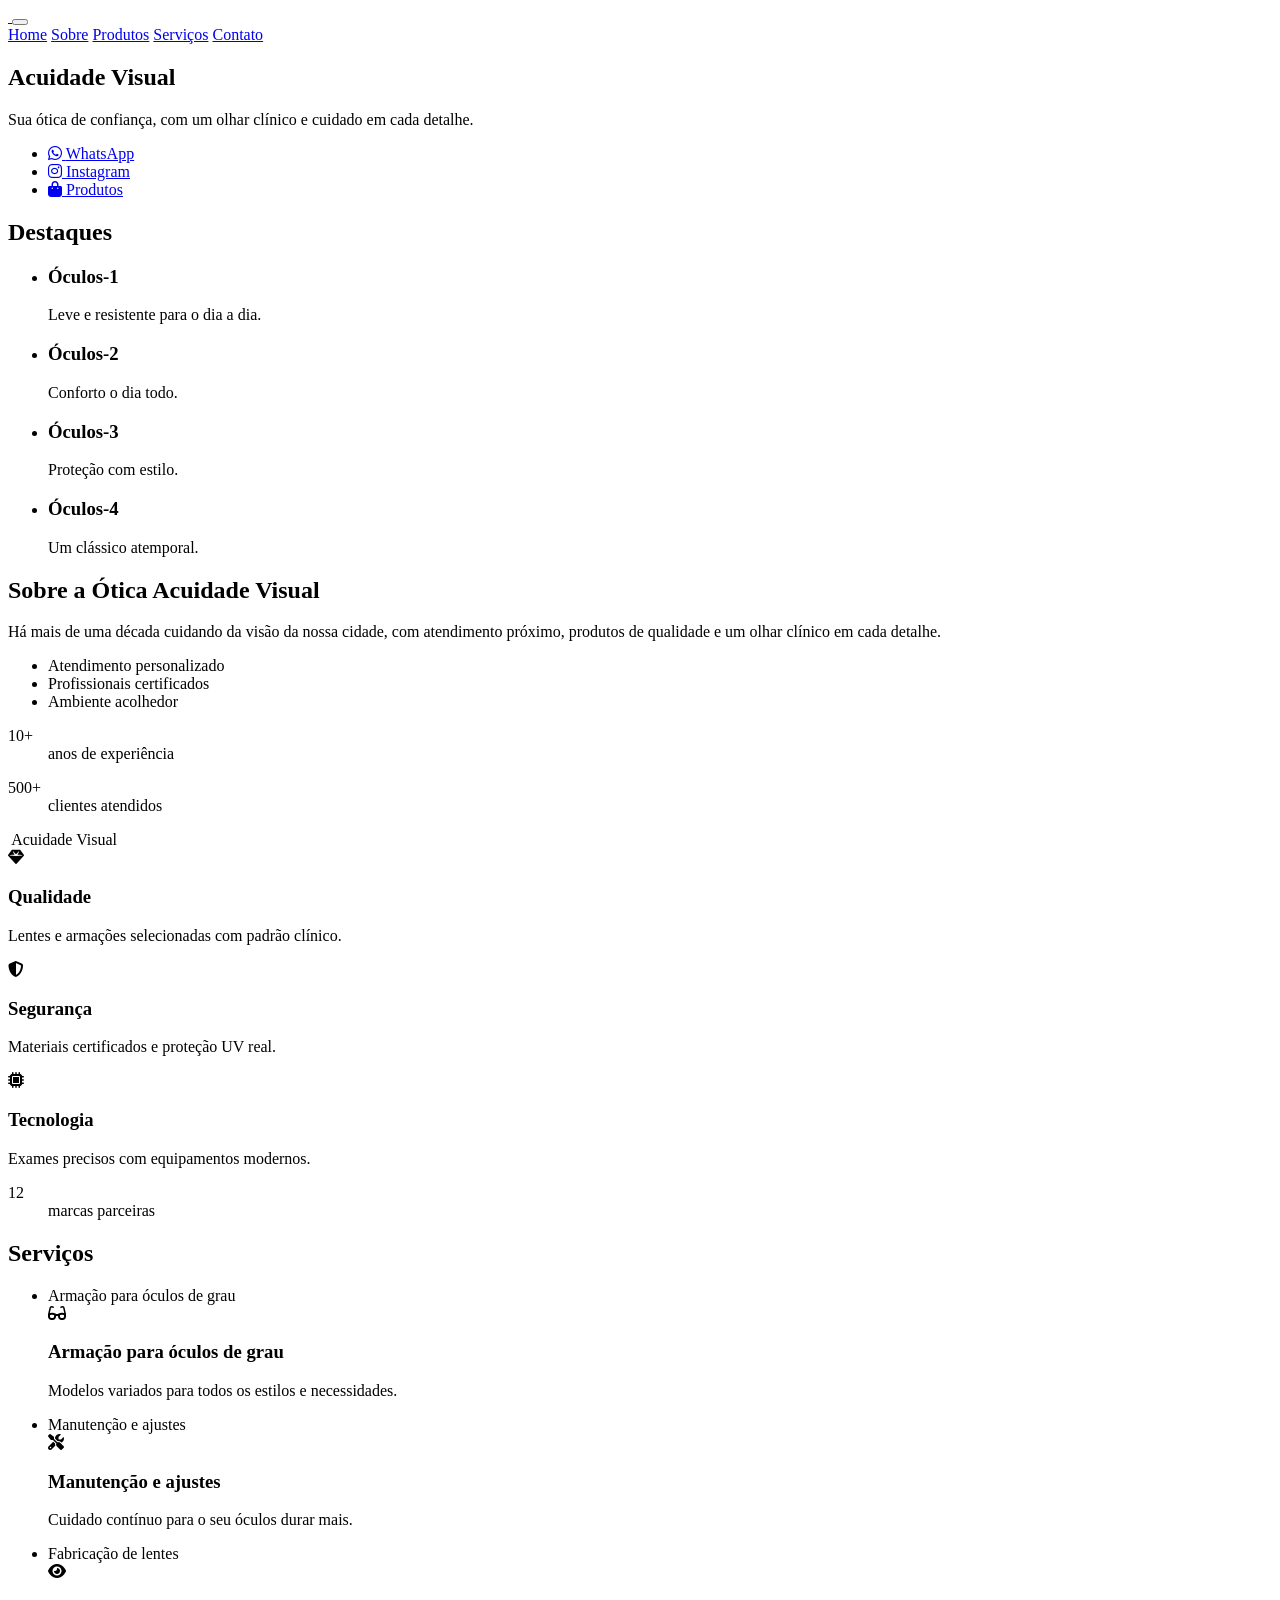
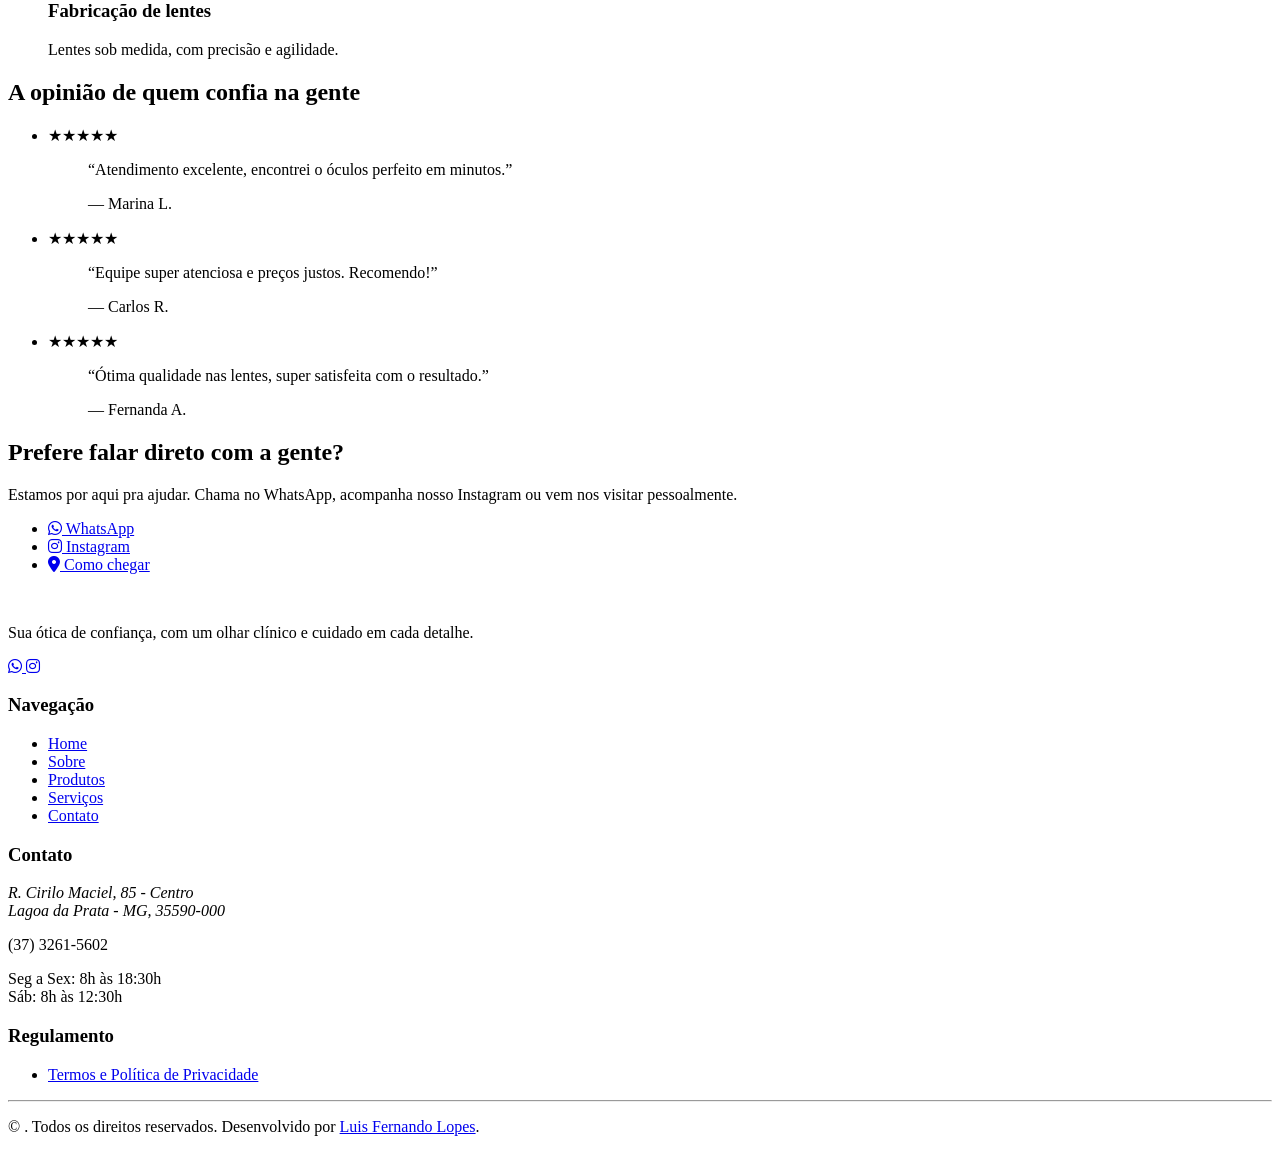
==== index.html @ a1d34984 "ajustes" ====
<!DOCTYPE html>
<html lang="pt-br">
<head>
    <meta charset="UTF-8">
    <meta name="viewport" content="width=device-width, initial-scale=1.0">
    <link rel="stylesheet" href="https://cdnjs.cloudflare.com/ajax/libs/font-awesome/6.5.1/css/all.min.css">
    <link rel="shortcut icon" href="../public/favicon.ico" type="image/x-icon">
    <title>AcuidadeVisual</title>
    <link rel="stylesheet" href="styles/style.css">
</head>
<body>
    <header>
        <a href="index.html" class="logo">
            <picture>
                <source media="(max-width: 943px)" srcset="assets/logo-mobile.png">
                <img src="assets/logo.png" alt="Ótica Acuidade Visual">
            </picture>
        </a>
        <button class="menu-toggle" aria-label="Abrir menu" aria-expanded="false" aria-controls="menu-principal">
            <span></span>
            <span></span>
            <span></span>
        </button>

        <nav id="menu-principal">
            <a href="index.html">Home</a>
            <a href="sobre.html">Sobre</a>
            <a href="produtos.html">Produtos</a>
            <a href="servicos.html">Serviços</a>
            <a href="contato.html">Contato</a>
        </nav>
    </header>

    <main>
        <section class="parallax">
            <div class="conteudo-parallax">

                <div class="texto-parallax">
                    <h1 class="titulo-parallax">
                        <span>Acuidade</span>
                        <span>Visual</span>
                    </h1>
                    <p class="tagline-parallax">
                        Sua ótica de confiança, com um olhar clínico e cuidado em cada detalhe.
                    </p>
                </div>

                <nav class="dock" aria-label="Links rápidos">
                    <ul>
                        <li>
                            <a href="https://wa.me/55SEUNUMERO" target="_blank">
                                <i class="fa-brands fa-whatsapp" aria-hidden="true"></i>
                                <span>WhatsApp</span>
                            </a>
                        </li>
                        <li>
                            <a href="https://instagram.com/seuinsta" target="_blank">
                                <i class="fa-brands fa-instagram" aria-hidden="true"></i>
                                <span>Instagram</span>
                            </a>
                        </li>
                        <li>
                            <a href="produtos.html">
                                <i class="fa-solid fa-bag-shopping" aria-hidden="true"></i>
                                <span>Produtos</span>
                            </a>
                        </li>
                    </ul>
                </nav>

            </div>
        </section>
        <article class="destaques">
            <div class="conteudo-destaques">

                <div class="destaques-cabecalho">
                    <h2>Destaques</h2>
                </div>
        
                <div class="carrossel-wrapper">
                    <ul class="carrossel" aria-label="Produtos em destaque">
                        <li class="produto-card">
                            <div class="produto-cartao">
                                <div class="produto-foto"></div>
                                <div class="produto-info">
                                    <h3>Óculos-1</h3>
                                    <p>Leve e resistente para o dia a dia.</p>
                                </div>
                            </div>
                        </li>
                        <li class="produto-card">
                            <div class="produto-cartao">
                                <div class="produto-foto"></div>
                                <div class="produto-info">
                                    <h3>Óculos-2</h3>
                                    <p>Conforto o dia todo.</p>
                                </div>
                            </div>
                        </li>
                        <li class="produto-card">
                            <div class="produto-cartao">
                                <div class="produto-foto"></div>
                                <div class="produto-info">
                                    <h3>Óculos-3</h3>
                                    <p>Proteção com estilo.</p>
                                </div>
                            </div>
                        </li>
                        <li class="produto-card">
                            <div class="produto-cartao">
                                <div class="produto-foto"></div>
                                <div class="produto-info">
                                    <h3>Óculos-4</h3>
                                    <p>Um clássico atemporal.</p>
                                </div>
                            </div>
                        </li>
                    </ul>
                </div>
        
            </div>
        </article>
        <article class="sobre">
            <div class="conteudo-sobre">
                <div class="bento-sobre">
        
                    <div class="bento-item bento-intro">
                        <h2>Sobre a Ótica Acuidade Visual</h2>
                        <p>Há mais de uma década cuidando da visão da nossa cidade, com atendimento próximo, produtos de qualidade e um olhar clínico em cada detalhe.</p>
        
                        <ul class="caracteristicas">
                            <li>Atendimento personalizado</li>
                            <li>Profissionais certificados</li>
                            <li>Ambiente acolhedor</li>
                        </ul>
                    </div>
        
                    <div class="bento-item bento-stat item-anos">
                        <dl>
                            <dt>10+</dt>
                            <dd>anos de experiência</dd>
                        </dl>
                    </div>
        
                    <div class="bento-item bento-stat item-clientes">
                        <dl>
                            <dt>500+</dt>
                            <dd>clientes atendidos</dd>
                        </dl>
                    </div>
        
                    <div class="bento-item bento-logo">
                        <img src="assets/simbolo.png" alt="">
                        <span>Acuidade Visual</span>
                    </div>
        
                    <div class="bento-item bento-icon item-qualidade">
                        <i class="fa-solid fa-gem" aria-hidden="true"></i>
                        <h3>Qualidade</h3>
                        <p>Lentes e armações selecionadas com padrão clínico.</p>
                    </div>
        
                    <div class="bento-item bento-icon item-seguranca">
                        <i class="fa-solid fa-shield-halved" aria-hidden="true"></i>
                        <h3>Segurança</h3>
                        <p>Materiais certificados e proteção UV real.</p>
                    </div>
        
                    <div class="bento-item bento-icon item-tecnologia">
                        <i class="fa-solid fa-microchip" aria-hidden="true"></i>
                        <h3>Tecnologia</h3>
                        <p>Exames precisos com equipamentos modernos.</p>
                    </div>
        
                    <div class="bento-item bento-stat item-marcas">
                        <dl>
                            <dt>12</dt>
                            <dd>marcas parceiras</dd>
                        </dl>
                    </div>
        
                </div>
            </div>
        </article>
        <article class="servicos">
            <h2 class="servicos-titulo">Serviços</h2>

            <ul class="servicos-lista">
                <li class="servico-painel servico-1">
                    <span class="servico-nome-vertical" aria-hidden="true">Armação para óculos de grau</span>
                    <div class="servico-conteudo">
                        <i class="fa-solid fa-glasses" aria-hidden="true"></i>
                        <h3>Armação para óculos de grau</h3>
                        <p>Modelos variados para todos os estilos e necessidades.</p>
                    </div>
                </li>
                <li class="servico-painel servico-2">
                    <span class="servico-nome-vertical" aria-hidden="true">Manutenção e ajustes</span>
                    <div class="servico-conteudo">
                        <i class="fa-solid fa-screwdriver-wrench" aria-hidden="true"></i>
                        <h3>Manutenção e ajustes</h3>
                        <p>Cuidado contínuo para o seu óculos durar mais.</p>
                    </div>
                </li>
                <li class="servico-painel servico-3">
                    <span class="servico-nome-vertical" aria-hidden="true">Fabricação de lentes</span>
                    <div class="servico-conteudo">
                        <i class="fa-solid fa-eye" aria-hidden="true"></i>
                        <h3>Fabricação de lentes</h3>
                        <p>Lentes sob medida, com precisão e agilidade.</p>
                    </div>
                </li>
            </ul>
        </article>
        <article class="avaliacao">
            <div class="conteudo-avaliacao">

                <div class="avaliacao-cabecalho">
                    <h2>A opinião de quem confia na gente</h2>
                </div>
        
                <ul class="avaliacao-lista">
                    <li class="avaliacao-item">
                        <div class="avaliacao-estrelas" aria-hidden="true">★★★★★</div>
                        <blockquote>
                            <p>“Atendimento excelente, encontrei o óculos perfeito em minutos.”</p>
                            <footer>— Marina L.</footer>
                        </blockquote>
                    </li>
                    <li class="avaliacao-item">
                        <div class="avaliacao-estrelas" aria-hidden="true">★★★★★</div>
                        <blockquote>
                            <p>“Equipe super atenciosa e preços justos. Recomendo!”</p>
                            <footer>— Carlos R.</footer>
                        </blockquote>
                    </li>
                    <li class="avaliacao-item">
                        <div class="avaliacao-estrelas" aria-hidden="true">★★★★★</div>
                        <blockquote>
                            <p>“Ótima qualidade nas lentes, super satisfeita com o resultado.”</p>
                            <footer>— Fernanda A.</footer>
                        </blockquote>
                    </li>
                </ul>
        
            </div>
        </article>
        <article class="contato">
            <div class="conteudo-contato">

                <h2>Prefere falar direto com a gente?</h2>
                <p>Estamos por aqui pra ajudar. Chama no WhatsApp, acompanha nosso Instagram ou vem nos visitar pessoalmente.</p>
        
                <nav class="contato-links" aria-label="Canais de contato">
                    <ul>
                        <li>
                            <a href="https://wa.me/55SEUNUMERO" target="_blank">
                                <i class="fa-brands fa-whatsapp" aria-hidden="true"></i>
                                WhatsApp
                            </a>
                        </li>
                        <li>
                            <a href="https://instagram.com/seuinsta" target="_blank">
                                <i class="fa-brands fa-instagram" aria-hidden="true"></i>
                                Instagram
                            </a>
                        </li>
                        <li>
                            <a href="https://www.google.com/maps/search/?api=1&query=R.+Cirilo+Maciel,+85+-+Centro,+Lagoa+da+Prata+-+MG,+35590-000" target="_blank">
                                <i class="fa-solid fa-location-dot" aria-hidden="true"></i>
                                Como chegar
                            </a>
                        </li>
                    </ul>
                </nav>
        
            </div>
        </article>
    </main>

    <footer class="footer">
        <div class="conteudo-footer">

            <div class="footer-colunas">
    
                <div class="footer-coluna footer-marca">
                    <picture class="logo">
                        <source media="(max-width: 768px)" srcset="assets/logo-mobile.png">
                        <img src="assets/logo.png" alt="Ótica Acuidade Visual">
                    </picture>
                    <p>Sua ótica de confiança, com um olhar clínico e cuidado em cada detalhe.</p>
    
                    <div class="footer-social-links">
                        <a href="https://wa.me/55SEUNUMERO" target="_blank" aria-label="WhatsApp">
                            <i class="fa-brands fa-whatsapp" aria-hidden="true"></i>
                        </a>
                        <a href="https://instagram.com/seuinsta" target="_blank" aria-label="Instagram">
                            <i class="fa-brands fa-instagram" aria-hidden="true"></i>
                        </a>
                    </div>
                </div>
    
                <nav class="footer-coluna footer-nav" aria-label="Navegação do rodapé">
                    <h3>Navegação</h3>
                    <ul>
                        <li><a href="index.html">Home</a></li>
                        <li><a href="sobre.html">Sobre</a></li>
                        <li><a href="produtos.html">Produtos</a></li>
                        <li><a href="servicos.html">Serviços</a></li>
                        <li><a href="contato.html">Contato</a></li>
                    </ul>
                </nav>
    
                <div class="footer-coluna footer-contato">
                    <h3>Contato</h3>
                    <address>
                        R. Cirilo Maciel, 85 - Centro<br>
                        Lagoa da Prata - MG, 35590-000
                    </address>
                    <p>(37) 3261-5602</p>
                    <p>Seg a Sex: 8h às 18:30h<br>Sáb: 8h às 12:30h</p>
                </div>
    
                <div class="footer-coluna footer-regulamento">
                    <h3>Regulamento</h3>
                    <ul>
                        <li><a href="termos-privacidade.html">Termos e Política de Privacidade</a></li>
                    </ul>
                </div>
    
            </div>
    
            <hr class="footer-linha">
    
            <p class="footer-copyright">
                &copy; <span id="ano-atual"></span>. Todos os direitos reservados. Desenvolvido por <a href="#" target="_blank">Luis Fernando Lopes</a>.
            </p>
    
        </div>
    </footer>

    <script src="main.js" defer></script>
</body>
</html>
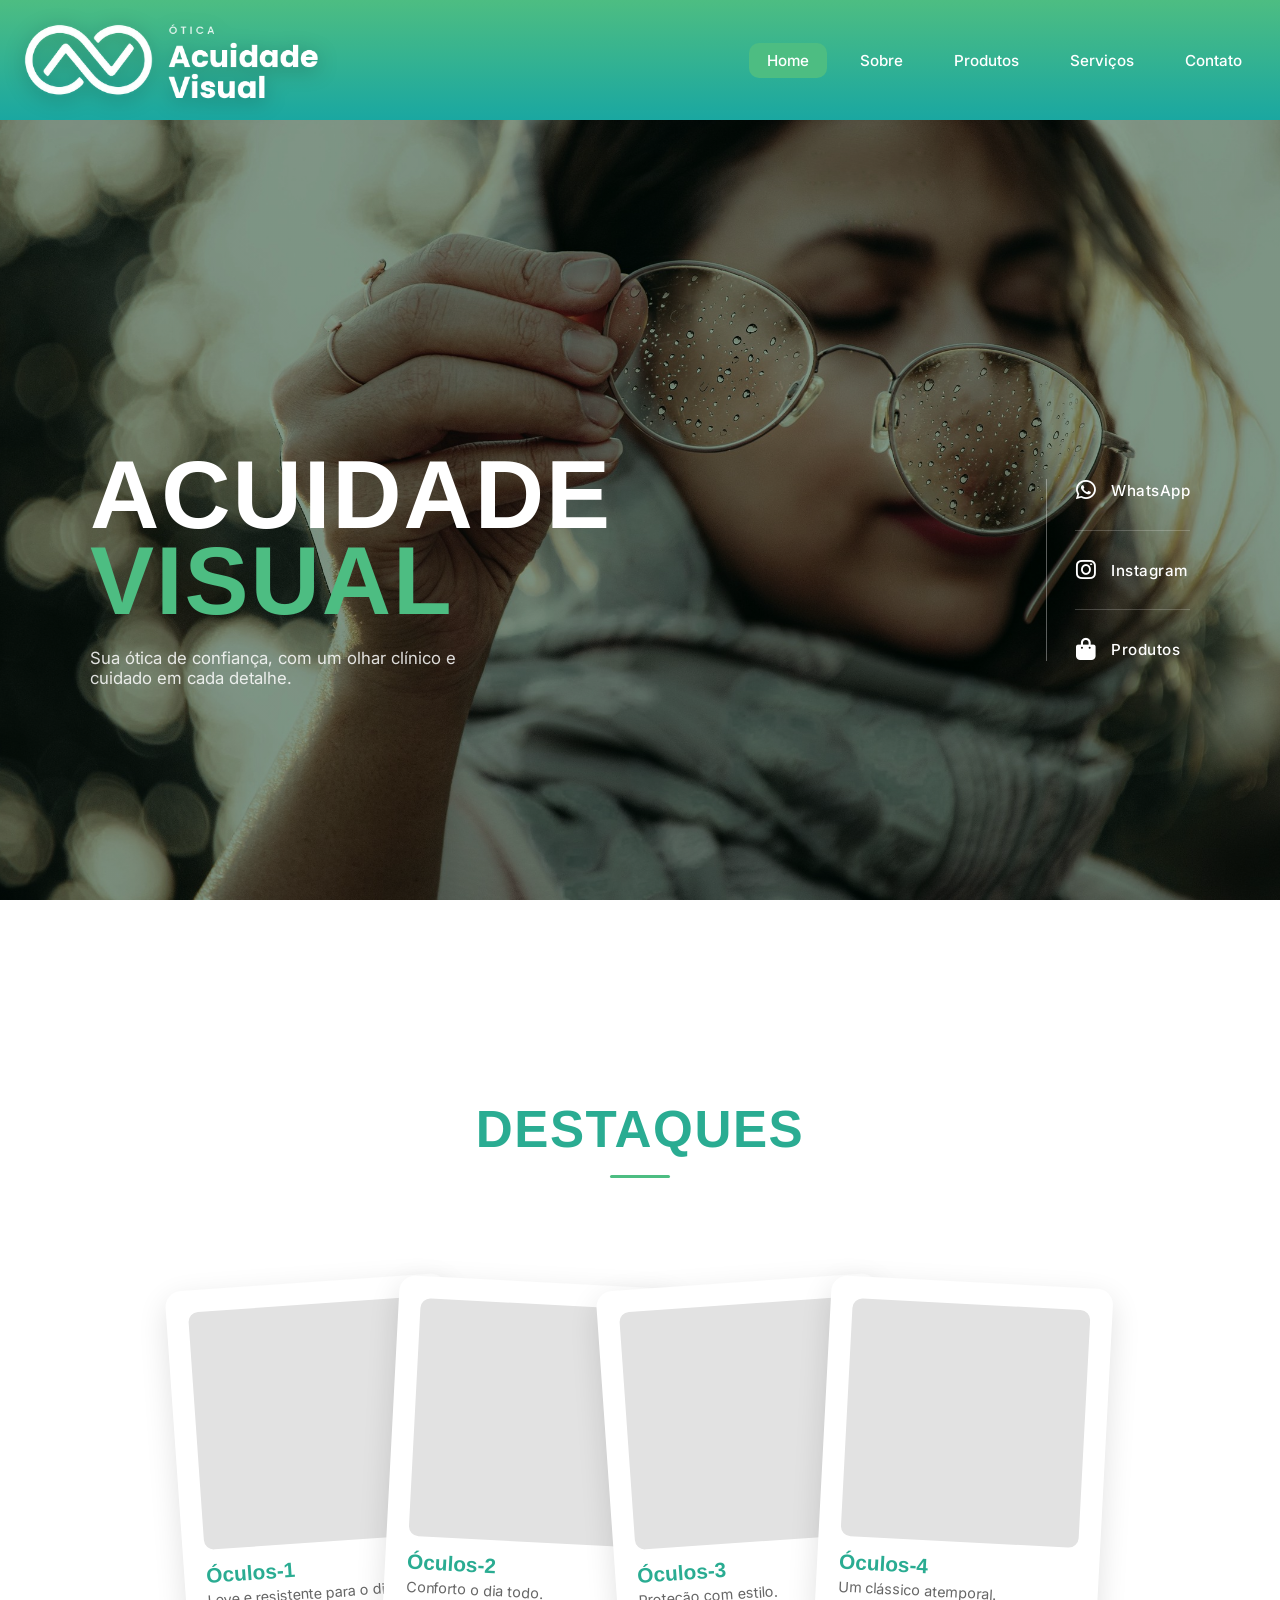
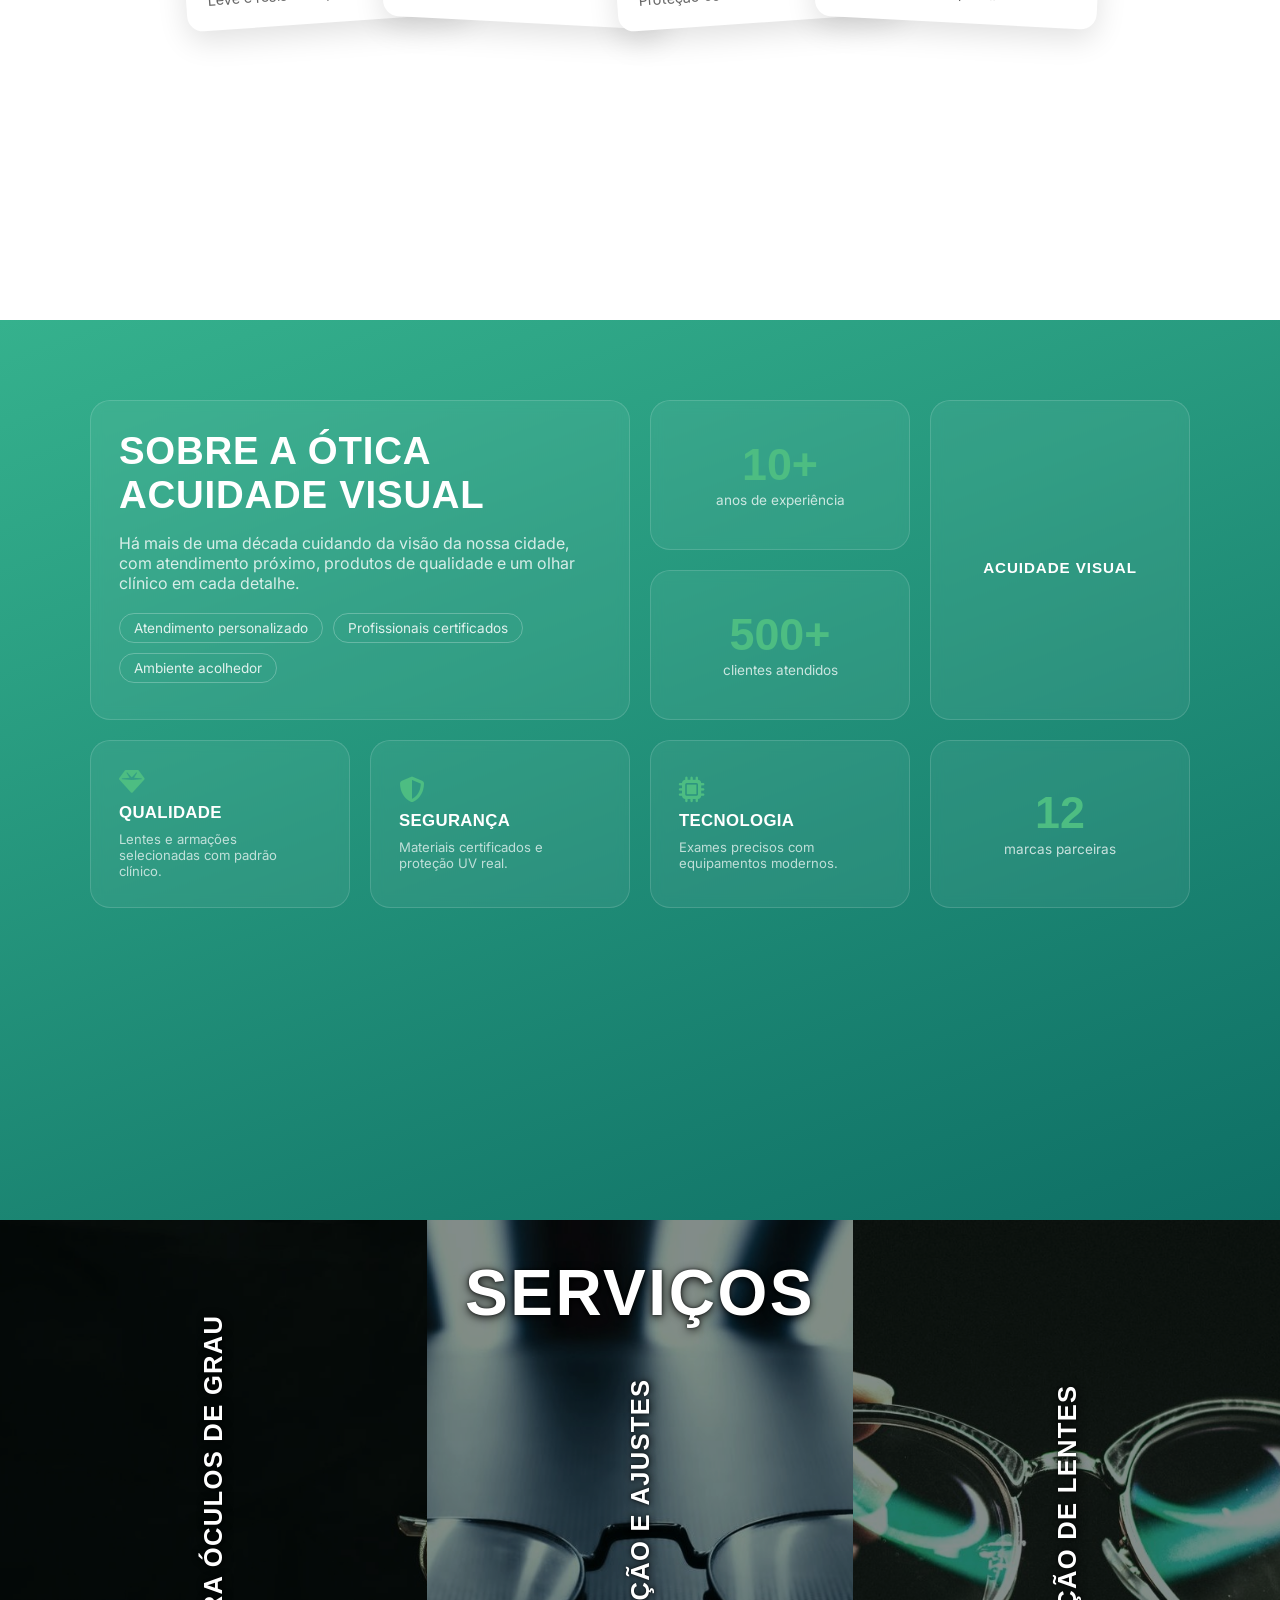
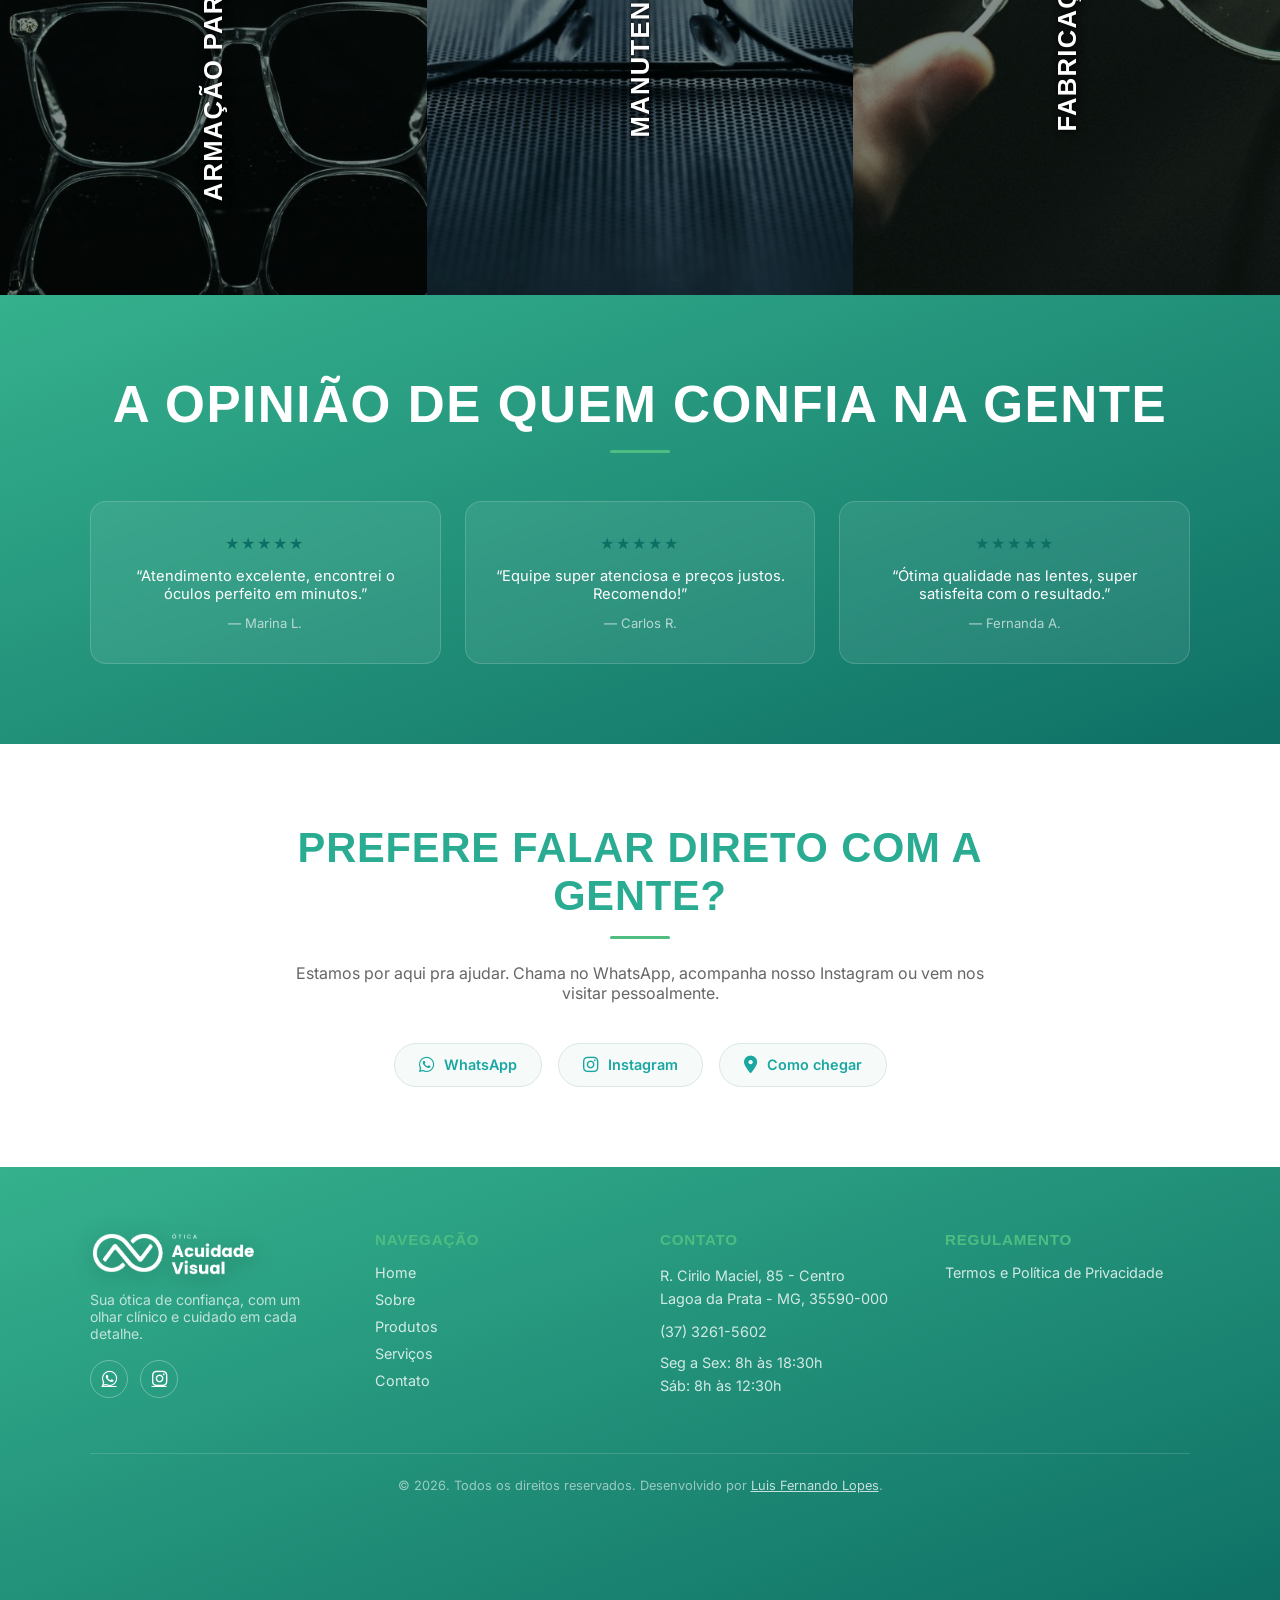
==== commit d722ec29: "ajustes" ====
--- a/index.html
+++ b/index.html
@@ -4,16 +4,16 @@
     <meta charset="UTF-8">
     <meta name="viewport" content="width=device-width, initial-scale=1.0">
     <link rel="stylesheet" href="https://cdnjs.cloudflare.com/ajax/libs/font-awesome/6.5.1/css/all.min.css">
-    <link rel="shortcut icon" href="../public/favicon.ico" type="image/x-icon">
+    <link rel="shortcut icon" href="public/favicon.ico" type="image/x-icon">
     <title>AcuidadeVisual</title>
-    <link rel="stylesheet" href="styles/style.css">
+    <link rel="stylesheet" href="src/styles/style.css">
 </head>
 <body>
     <header>
         <a href="index.html" class="logo">
             <picture>
-                <source media="(max-width: 943px)" srcset="assets/logo-mobile.png">
-                <img src="assets/logo.png" alt="Ótica Acuidade Visual">
+                <source media="(max-width: 943px)" srcset="src/assets/logo-mobile.png">
+                <img src="src/assets/logo.png" alt="Ótica Acuidade Visual">
             </picture>
         </a>
         <button class="menu-toggle" aria-label="Abrir menu" aria-expanded="false" aria-controls="menu-principal">
@@ -24,10 +24,10 @@
 
         <nav id="menu-principal">
             <a href="index.html">Home</a>
-            <a href="sobre.html">Sobre</a>
-            <a href="produtos.html">Produtos</a>
-            <a href="servicos.html">Serviços</a>
-            <a href="contato.html">Contato</a>
+            <a href="src/sobre.html">Sobre</a>
+            <a href="src/produtos.html">Produtos</a>
+            <a href="src/servicos.html">Serviços</a>
+            <a href="src/contato.html">Contato</a>
         </nav>
     </header>
 
@@ -60,7 +60,7 @@
                             </a>
                         </li>
                         <li>
-                            <a href="produtos.html">
+                            <a href="src/produtos.html">
                                 <i class="fa-solid fa-bag-shopping" aria-hidden="true"></i>
                                 <span>Produtos</span>
                             </a>
@@ -285,8 +285,8 @@
     
                 <div class="footer-coluna footer-marca">
                     <picture class="logo">
-                        <source media="(max-width: 768px)" srcset="assets/logo-mobile.png">
-                        <img src="assets/logo.png" alt="Ótica Acuidade Visual">
+                        <source media="(max-width: 768px)" srcset="src/assets/logo-mobile.png">
+                        <img src="src/assets/logo.png" alt="Ótica Acuidade Visual">
                     </picture>
                     <p>Sua ótica de confiança, com um olhar clínico e cuidado em cada detalhe.</p>
     
@@ -303,11 +303,11 @@
                 <nav class="footer-coluna footer-nav" aria-label="Navegação do rodapé">
                     <h3>Navegação</h3>
                     <ul>
-                        <li><a href="index.html">Home</a></li>
-                        <li><a href="sobre.html">Sobre</a></li>
-                        <li><a href="produtos.html">Produtos</a></li>
-                        <li><a href="servicos.html">Serviços</a></li>
-                        <li><a href="contato.html">Contato</a></li>
+                        <a href="index.html">Home</a>
+                        <a href="src/sobre.html">Sobre</a>
+                        <a href="src/produtos.html">Produtos</a>
+                        <a href="src/servicos.html">Serviços</a>
+                        <a href="src/contato.html">Contato</a>
                     </ul>
                 </nav>
     
@@ -339,6 +339,6 @@
         </div>
     </footer>
 
-    <script src="main.js" defer></script>
+    <script src="src/main.js" defer></script>
 </body>
 </html>
--- a/src/styles/style.css
+++ b/src/styles/style.css
@@ -0,0 +1,1194 @@
+@charset "UTF-8";
+
+@import url('https://fonts.googleapis.com/css2?family=Big+Shoulders+Display:wght@700;800&family=Inter:wght@400;500;600&display=swap');
+
+:root{
+    --cor0: #4dbd82;
+    --cor1: #3fb786;
+    --cor2: #35b18d;
+    --cor3: #2aac92;
+    --cor4: #1aa7a1;
+
+    --verde-premium: #0e6f65;
+
+    --font-padrao: Arial, Verdana, Helvetica, sans-serif;
+    --font-display: 'Big Shoulders Display', sans-serif;
+    --font-tagline:  'Inter', sans-serif;
+
+    --card-width: clamp(190px, 22vw, 320px);
+}
+
+*{
+    margin: 0px;
+    padding: 0px;
+    box-sizing: border-box;
+}
+
+body{
+    background-color: white;
+    font-family: var(--font-padrao);
+}
+
+header{
+    display: flex;
+    align-items: center;
+    justify-content: space-between;
+    background-color: var(--cor2);
+    background-image: linear-gradient(to bottom, var(--cor0), var(--cor4));
+    min-height: 100px;
+    padding: 20px;
+    position: fixed;
+    top: 0;
+    left: 0;
+    width: 100%;
+    z-index: 100;
+}
+  
+.logo img{
+    height: 80px;
+    width: auto;
+    display: block;
+}
+
+.logo{
+    filter: drop-shadow(0 4px 10px rgba(0, 0, 0, 0.25));
+    transition: filter 0.3s ease, transform 0.3s ease;
+}
+
+.logo:hover{
+    filter: drop-shadow(0 8px 16px rgba(0, 0, 0, 0.3));
+    transform: translateY(-2px);
+}
+
+header > nav{
+    display: flex;
+    gap: 15px;
+}
+
+header > nav a{
+  color: white;
+  text-decoration: none;
+  font-family: var(--font-tagline);
+  font-weight: 500;
+  font-size: 0.95rem;
+  padding: 8px 18px;
+  border-radius: 10px;
+  transition: background-color 0.25s ease;
+}
+
+header > nav a:hover,
+header > nav a.ativo{
+  background-color: var(--cor0);
+}
+
+.menu-toggle{
+  display: none; 
+  flex-direction: column;
+  justify-content: space-between;
+  width: 28px;
+  height: 20px;
+  background: none;
+  border: none;
+  cursor: pointer;
+  padding: 0;
+}
+
+.menu-toggle span{
+  display: block;
+  height: 3px;
+  width: 100%;
+  background-color: white;
+  border-radius: 2px;
+}
+
+main{
+  width: 100%;
+  padding-top: 120px;
+}    
+
+.parallax{
+  background-image: linear-gradient(rgba(0, 0, 0, 0.4), rgba(0, 0, 0, 0.4)),  url('../assets/foto-parallax.jpg');
+  background-size: cover; 
+  background-position: center;
+  background-repeat: no-repeat; 
+  background-attachment: fixed;
+  width: 100%;
+  min-height: 100vh;
+  min-height: 100dvh;
+  display: flex;
+  align-items: center;
+}
+
+.destaques{
+  width: 100%;
+  min-height: 100vh;
+  min-height: 100dvh;
+  background-color: white;
+}
+
+.sobre{
+  width: 100%;
+  background-color: var(--cor2);
+  background-image: linear-gradient(160deg, var(--cor2), var(--verde-premium));
+  min-height: 100vh;
+  min-height: 100dvh;
+}
+
+.servicos{
+  width: 100%;
+  min-height: 60vh;
+  min-height: 60dvh;
+  background-color: white;
+}
+
+.avaliacao{
+  width: 100%;
+  background-color: var(--cor2);
+  background-image: linear-gradient(160deg, var(--cor2), var(--verde-premium));
+  min-height: 40vh;
+  min-height: 40dvh;
+}
+
+.contato{
+  width: 100%;
+  min-height: 40vh;
+  min-height: 40dvh;
+  background-color: white;
+}
+
+.footer{
+  width: 100%;
+  background-color: var(--cor2);
+  background-image: linear-gradient(160deg, var(--cor2), var(--verde-premium));
+  min-height: 50vh;
+  min-height: 50dvh;
+}
+
+.conteudo-parallax{
+  width: 90%;
+  max-width: 1100px;
+  margin: 0 auto;
+  display: flex;
+  align-items: center;
+  justify-content: space-between;
+  gap: 60px;
+}
+
+.texto-parallax{
+  flex: 1;
+}
+
+.titulo-parallax{
+  font-family: var(--font-display);
+  font-weight: 800;
+  text-transform: uppercase;
+  font-size: clamp(3rem, 8vw, 6rem);
+  line-height: 0.9; 
+  letter-spacing: 0.02em;
+  color: white;
+  margin-bottom: 24px;
+}
+
+.titulo-parallax > span{
+  display: block;
+  filter: blur(14px);
+  opacity: 0;
+  transition: filter 1.2s ease-out, opacity 1.2s ease-out;
+}
+
+.titulo-parallax > span:nth-child(2){
+  color: var(--cor0);
+  transition-delay: 0.25s;
+}
+
+.parallax.em-foco .titulo-parallax > span{
+  filter: blur(0);
+  opacity: 1;
+}
+
+.tagline-parallax{
+  font-family: var(--font-tagline);
+  font-size: 1.05rem;
+  color: rgba(255, 255, 255, 0.85);
+  max-width: 380px;
+  opacity: 0;
+  transition: opacity 1s ease-out 0.7s; 
+}
+
+.parallax.em-foco .tagline-parallax{
+  opacity: 1;
+}
+
+@media (prefers-reduced-motion: reduce){
+  .titulo-parallax > span,
+  .tagline-parallax{
+    transition: none;
+    filter: none;
+    opacity: 1;
+  }
+}
+
+.dock > ul{
+  list-style: none;
+  display: flex;
+  flex-direction: column;
+  border-left: 1px solid rgba(255, 255, 255, 0.35);
+  padding-left: 28px;
+}
+
+.dock li + li{
+  margin-top: 28px;
+  padding-top: 28px;
+  border-top: 1px solid rgba(255, 255, 255, 0.2);
+}
+
+.dock a{
+  display: flex;
+  align-items: center;
+  gap: 14px;
+  text-decoration: none;
+  color: white;
+  font-family: var(--font-tagline);
+  font-weight: 500;
+  font-size: 0.95rem;
+  letter-spacing: 0.03em;
+  transition: color 0.2s, transform 0.2s;
+}
+
+.dock a:hover{
+  color: var(--cor0);
+  transform: translateX(6px);
+}
+
+.dock i{
+  font-size: 1.4rem;
+  width: 1.4rem;
+  text-align: center;
+}
+
+.conteudo-destaques{
+  width: 90%;
+  max-width: 1100px;
+  margin: 0 auto;
+  padding: 80px 0;
+}
+
+.destaques-cabecalho{
+  text-align: center;
+  margin-bottom: 48px;
+}
+
+.destaques-cabecalho h2{
+  font-family: var(--font-display);
+  font-weight: 800;
+  text-transform: uppercase;
+  font-size: clamp(2rem, 5vw, 3.2rem);
+  letter-spacing: 0.03em;
+  color: var(--cor3);
+}
+
+.destaques-cabecalho h2::after{
+  content: '';
+  display: block;
+  width: 60px;
+  height: 3px;
+  background-color: var(--cor0);
+  margin: 16px auto 0;
+  border-radius: 2px;
+}
+
+.carrossel{
+  list-style: none;
+  display: flex;
+  align-items: center;
+  justify-content: center;
+  padding: 56px 20px;
+}
+
+.carrossel-wrapper{
+  width: 100%;
+  overflow: hidden;
+}
+
+.produto-card{
+  flex: 0 0 auto;
+  width: var(--card-width);
+  position: relative;
+  z-index: 1;
+}
+
+.produto-card:not(:first-child){
+  margin-left: calc(var(--card-width) * -0.234);
+}
+
+.produto-cartao{
+  background: white;
+  border-radius: 16px;
+  box-shadow: 0 10px 30px rgba(0, 0, 0, 0.12);
+  padding: 22px;
+  transition: transform 0.3s ease, box-shadow 0.3s ease;
+}
+
+.produto-card:nth-child(odd) .produto-cartao{
+  transform: rotate(-4deg);
+}
+
+.produto-card:nth-child(even) .produto-cartao{
+  transform: rotate(3deg);
+}
+
+.produto-card:hover,
+.produto-card:focus-within{
+  z-index: 10;
+}
+
+.produto-card:hover .produto-cartao,
+.produto-card:focus-within .produto-cartao{
+  transform: rotate(0deg) translateY(-10px) scale(1.06);
+  box-shadow: 0 18px 40px rgba(0, 0, 0, 0.18);
+}
+
+.produto-foto{
+  width: 100%;
+  aspect-ratio: 1 / 1;
+  background-color: #e2e2e2;
+  border-radius: 10px;
+  margin-bottom: 14px;
+}
+
+.produto-info h3{
+  font-family: var(--font-display);
+  font-size: 1.3rem;
+  color: var(--cor3);
+  margin-bottom: 4px;
+}
+
+.produto-info p{
+  font-family: var(--font-tagline);
+  font-size: 0.9rem;
+  color: #666;
+}
+
+.conteudo-sobre{
+  width: 90%;
+  max-width: 1100px;
+  margin: 0 auto;
+  padding: 80px 0;
+}
+
+.bento-sobre{
+  display: grid;
+  grid-template-columns: repeat(4, 1fr);
+  grid-template-rows: repeat(3, minmax(150px, auto));
+  grid-template-areas:
+    "intro intro anos logo"
+    "intro intro clientes logo"
+    "qualidade seguranca tecnologia marcas";
+  gap: 20px;
+}
+
+.bento-item{
+  background-color: rgba(255, 255, 255, 0.06);
+  border: 1px solid rgba(255, 255, 255, 0.14);
+  border-radius: 20px;
+  padding: 28px;
+  backdrop-filter: blur(6px);
+  -webkit-backdrop-filter: blur(6px);
+  color: white;
+}
+
+.bento-intro{ grid-area: intro; }
+.bento-logo{ grid-area: logo; display: flex; align-items: center; justify-content: center; }
+.item-anos{ grid-area: anos; }
+.item-clientes{ grid-area: clientes; }
+.item-marcas{ grid-area: marcas; }
+.item-qualidade{ grid-area: qualidade; }
+.item-seguranca{ grid-area: seguranca; }
+.item-tecnologia{ grid-area: tecnologia; }
+
+.bento-intro h2{
+  font-family: var(--font-display);
+  font-weight: 800;
+  text-transform: uppercase;
+  font-size: clamp(1.8rem, 3vw, 2.4rem);
+  letter-spacing: 0.02em;
+  margin-bottom: 16px;
+}
+
+.bento-intro p{
+  font-family: var(--font-tagline);
+  font-size: 1rem;
+  color: rgba(255, 255, 255, 0.8);
+  max-width: 480px;
+  margin-bottom: 20px;
+}
+
+.caracteristicas{
+  list-style: none;
+  display: flex;
+  flex-wrap: wrap;
+  gap: 10px;
+}
+
+.caracteristicas li{
+  font-family: var(--font-tagline);
+  font-size: 0.85rem;
+  padding: 6px 14px;
+  border: 1px solid rgba(255, 255, 255, 0.25);
+  border-radius: 999px;
+  color: rgba(255, 255, 255, 0.85);
+}
+
+.bento-stat{
+  display: flex;
+  align-items: center;
+  justify-content: center;
+  text-align: center;
+}
+
+.bento-stat dt{
+  font-family: var(--font-display);
+  font-weight: 800;
+  font-size: clamp(2rem, 4vw, 2.8rem);
+  color: var(--cor0);
+  line-height: 1;
+}
+
+.bento-stat dd{
+  font-family: var(--font-tagline);
+  font-size: 0.85rem;
+  color: rgba(255, 255, 255, 0.75);
+  margin-top: 6px;
+}
+
+.bento-logo{
+  grid-area: logo;
+  display: flex;
+  flex-direction: column;
+  align-items: center;
+  justify-content: center;
+  gap: 14px;
+}
+
+.bento-logo img{
+  width: 60%;
+  max-width: 120px;
+  height: auto;
+  filter: drop-shadow(0 4px 14px rgba(0, 0, 0, 0.35));
+}
+
+.bento-logo span{
+  font-family: var(--font-display);
+  font-weight: 700;
+  text-transform: uppercase;
+  letter-spacing: 0.06em;
+  font-size: 0.95rem;
+  color: white;
+  text-align: center;
+}
+
+.bento-icon{
+  display: flex;
+  flex-direction: column;
+  align-items: flex-start;
+  justify-content: center;
+  gap: 8px;
+}
+
+.bento-icon i{
+  font-size: 1.6rem;
+  color: var(--cor0);
+}
+
+.bento-icon h3{
+  font-family: var(--font-display);
+  font-size: 1.05rem;
+  text-transform: uppercase;
+  letter-spacing: 0.02em;
+}
+
+.bento-icon p{
+  font-family: var(--font-tagline);
+  font-size: 0.82rem;
+  color: rgba(255, 255, 255, 0.7);
+}
+
+.bento-item{
+  opacity: 0;
+  transform: translateY(24px);
+  transition: opacity 0.6s ease, transform 0.6s ease;
+}
+
+.bento-item.visivel{
+  opacity: 1;
+  transform: translateY(0);
+}
+
+@media (prefers-reduced-motion: reduce){
+  .bento-item{
+    transition: none;
+    opacity: 1;
+    transform: none;
+  }
+}
+
+.servicos{
+  position: relative;
+  width: 100%;
+  overflow: hidden;
+}
+
+.servicos-titulo{
+  position: absolute;
+  top: 36px;
+  left: 50%;
+  transform: translateX(-50%);
+  z-index: 5;
+  margin: 0;
+  color: white;
+  text-shadow: 0 2px 10px rgba(0, 0, 0, 0.85), 0 0 3px rgba(0, 0, 0, 0.7);
+  font-family: var(--font-display);
+  font-weight: 800;
+  text-transform: uppercase;
+  letter-spacing: 0.04em;
+  font-size: clamp(2rem, 6vw, 4rem);
+  pointer-events: none;
+}
+
+.servicos-lista{
+  list-style: none;
+  display: flex;
+  height: 75vh;
+  min-height: 460px;
+}
+
+.servico-painel{
+  position: relative;
+  flex: 1;
+  background-size: cover;
+  background-position: center;
+  overflow: hidden;
+  cursor: pointer;
+  transition: flex 0.5s ease;
+}
+
+.servico-painel:hover{
+  flex: 2.6;
+}
+
+.servico-1{ background-image: url('../assets/servico-armacao.jpg'); }
+.servico-2{ background-image: url('../assets/servico-manutencao.jpg'); }
+.servico-3{ background-image: url('../assets/servico-lentes.jpg'); }
+
+.servico-painel::before{
+  content: '';
+  position: absolute;
+  inset: 0;
+  background-color: rgba(0, 0, 0, 0.45);
+  transition: background-color 0.5s ease;
+}
+
+.servico-painel:hover::before{
+  background-color: rgba(0, 0, 0, 0.55);
+}
+
+.servico-nome-vertical{
+  position: absolute;
+  top: 50%;
+  left: 50%;
+  transform: translate(-50%, -50%) rotate(180deg);
+  writing-mode: vertical-rl;
+  color: white;
+  text-shadow: 0 2px 8px rgba(0, 0, 0, 0.85), 0 0 3px rgba(0, 0, 0, 0.7);
+  font-family: var(--font-display);
+  font-weight: 700;
+  text-transform: uppercase;
+  letter-spacing: 0.05em;
+  font-size: clamp(1.1rem, 2vw, 1.6rem);
+  white-space: nowrap;
+  transition: opacity 0.3s ease;
+}
+
+.servico-painel:hover .servico-nome-vertical{
+  opacity: 0;
+}
+
+.servico-conteudo{
+  position: absolute;
+  left: 32px;
+  right: 32px;
+  bottom: 32px;
+  opacity: 0;
+  transform: translateY(16px);
+  transition: opacity 0.4s ease, transform 0.4s ease;
+}
+
+.servico-conteudo i{
+  display: none;
+}
+
+.servico-painel:hover .servico-conteudo{
+  opacity: 1;
+  transform: translateY(0);
+}
+
+.servico-conteudo h3{
+  font-family: var(--font-display);
+  font-weight: 800;
+  text-transform: uppercase;
+  font-size: clamp(1.2rem, 2.4vw, 1.8rem);
+  color: white;
+  text-shadow: 0 2px 8px rgba(0, 0, 0, 0.8);
+  margin-bottom: 8px;
+}
+
+.servico-conteudo p{
+  font-family: var(--font-tagline);
+  font-size: 0.9rem;
+  color: rgba(255, 255, 255, 0.85);
+}
+
+.avaliacao{
+  width: 100%;
+  background-color: var(--cor2);
+  background-image: linear-gradient(160deg, var(--cor2), var(--verde-premium));
+}
+
+.conteudo-avaliacao{
+  width: 90%;
+  max-width: 1100px;
+  margin: 0 auto;
+  padding: 80px 0;
+}
+
+.avaliacao-cabecalho{
+  text-align: center;
+  margin-bottom: 48px;
+}
+
+.avaliacao-cabecalho h2{
+  font-family: var(--font-display);
+  font-weight: 800;
+  text-transform: uppercase;
+  font-size: clamp(2rem, 5vw, 3.2rem);
+  letter-spacing: 0.03em;
+  color: white;
+}
+
+.avaliacao-cabecalho h2::after{
+  content: '';
+  display: block;
+  width: 60px;
+  height: 3px;
+  background-color: var(--cor0);
+  margin: 16px auto 0;
+  border-radius: 2px;
+}
+
+.avaliacao-lista{
+  list-style: none;
+  display: flex;
+  gap: 24px;
+}
+
+.avaliacao-item{
+  flex: 1;
+  background-color: rgba(255, 255, 255, 0.08);
+  border: 1px solid rgba(255, 255, 255, 0.16);
+  border-radius: 16px;
+  padding: 32px 24px;
+  text-align: center;
+  backdrop-filter: blur(6px);
+  -webkit-backdrop-filter: blur(6px);
+  transition: transform 0.3s ease, box-shadow 0.3s ease;
+}
+
+.avaliacao-item:hover{
+  transform: translateY(-6px);
+  box-shadow: 0 14px 30px rgba(0, 0, 0, 0.25);
+}
+
+.avaliacao-estrelas{
+  color: var(--verde-premium);
+  font-size: 1rem;
+  letter-spacing: 2px;
+  margin-bottom: 14px;
+}
+
+.avaliacao-item blockquote p{
+  font-family: var(--font-tagline);
+  font-size: 0.92rem;
+  color: white;
+  margin-bottom: 12px;
+}
+
+.avaliacao-item footer{
+  font-family: var(--font-tagline);
+  font-size: 0.82rem;
+  color: rgba(255, 255, 255, 0.65);
+}
+
+.contato{
+  width: 100%;
+  background-color: white;
+  padding: 80px 0;
+}
+
+.conteudo-contato{
+  width: 90%;
+  max-width: 700px;
+  margin: 0 auto;
+  text-align: center;
+}
+
+.conteudo-contato h2{
+  font-family: var(--font-display);
+  font-weight: 800;
+  text-transform: uppercase;
+  font-size: clamp(1.8rem, 4vw, 2.6rem);
+  letter-spacing: 0.02em;
+  color: var(--cor3);
+  margin-bottom: 24px;
+}
+
+.conteudo-contato h2::after{
+  content: '';
+  display: block;
+  width: 60px;
+  height: 3px;
+  background-color: var(--cor0);
+  margin: 16px auto 0;
+  border-radius: 2px;
+}
+
+.conteudo-contato > p{
+  font-family: var(--font-tagline);
+  color: #666;
+  margin-bottom: 40px;
+}
+
+.contato-links ul{
+  list-style: none;
+  display: flex;
+  flex-wrap: wrap;
+  justify-content: center;
+  gap: 16px;
+}
+
+.contato-links a{
+  display: inline-flex;
+  align-items: center;
+  gap: 10px;
+  background-color: #f6faf9;
+  border: 1px solid #dbe8e4;
+  color: var(--cor4);
+  text-decoration: none;
+  font-family: var(--font-tagline);
+  font-weight: 600;
+  font-size: 0.9rem;
+  padding: 12px 24px;
+  border-radius: 999px;
+  transition: background-color 0.2s, color 0.2s, transform 0.2s;
+}
+
+.contato-links a:hover{
+  background-color: var(--cor3);
+  border-color: var(--cor3);
+  color: white;
+  transform: translateY(-2px);
+}
+
+.contato-links i{
+  font-size: 1.1rem;
+}
+
+.conteudo-footer{
+  width: 90%;
+  max-width: 1100px;
+  margin: 0 auto;
+  padding: 64px 0 32px;
+}
+
+.footer-colunas{
+  display: flex;
+  flex-wrap: wrap;
+  gap: 40px;
+}
+
+.footer-coluna{
+  flex: 1;
+  min-width: 180px;
+}
+
+.footer-marca .logo img{
+  height: 44px;
+  width: auto;
+  display: block;
+  margin-bottom: 16px;
+}
+
+.footer-marca p{
+  font-family: var(--font-tagline);
+  font-size: 0.88rem;
+  color: rgba(255, 255, 255, 0.7);
+  max-width: 240px;
+}
+
+.footer-marca .footer-social-links{
+  display: flex;
+  gap: 12px;
+  margin-top: 18px;
+}
+
+.footer-social-links a{
+  width: 38px;
+  height: 38px;
+  border-radius: 50%;
+  border: 1px solid rgba(255, 255, 255, 0.3);
+  display: flex;
+  align-items: center;
+  justify-content: center;
+  color: white;
+  font-size: 1.1rem;
+  transition: background-color 0.2s, transform 0.2s;
+}
+
+.footer-social-links a:hover{
+  background-color: var(--cor0);
+  border-color: var(--cor0);
+  transform: translateY(-2px);
+}
+
+.footer-coluna h3{
+  font-family: var(--font-display);
+  font-size: 0.95rem;
+  text-transform: uppercase;
+  letter-spacing: 0.05em;
+  color: var(--cor0);
+  margin-bottom: 16px;
+}
+
+.footer-nav ul,
+.footer-regulamento ul{
+  list-style: none;
+  display: flex;
+  flex-direction: column;
+  gap: 10px;
+}
+
+.footer-nav a,
+.footer-regulamento a{
+  position: relative;
+  display: inline-block;
+  font-family: var(--font-tagline);
+  font-size: 0.9rem;
+  color: rgba(255, 255, 255, 0.8);
+  text-decoration: none;
+  transition: color 0.25s ease;
+}
+
+.footer-nav a::after,
+.footer-regulamento a::after{
+  content: '';
+  position: absolute;
+  left: 0;
+  bottom: -3px;
+  width: 0;
+  height: 1px;
+  background-color: white;
+  transition: width 0.25s ease;
+}
+
+.footer-nav a:hover,
+.footer-regulamento a:hover{
+  color: white;
+}
+
+.footer-nav a:hover::after,
+.footer-regulamento a:hover::after{
+  width: 100%;
+}
+
+.footer-contato address{
+  font-style: normal;
+  font-family: var(--font-tagline);
+  font-size: 0.9rem;
+  color: rgba(255, 255, 255, 0.8);
+  margin-bottom: 10px;
+  line-height: 1.6;
+}
+
+.footer-contato p{
+  font-family: var(--font-tagline);
+  font-size: 0.9rem;
+  color: rgba(255, 255, 255, 0.8);
+  margin-bottom: 8px;
+  line-height: 1.6;
+}
+
+.footer-contato a{
+  color: rgba(255, 255, 255, 0.8);
+  text-decoration: none;
+  transition: color 0.2s;
+}
+
+.footer-contato a:hover{
+  color: white;
+}
+
+.footer-linha{
+  border: none;
+  border-top: 1px solid rgba(255, 255, 255, 0.15);
+  margin: 48px 0 24px;
+}
+
+.footer-copyright{
+  font-family: var(--font-tagline);
+  font-size: 0.8rem;
+  color: rgba(255, 255, 255, 0.55);
+  text-align: center;
+}
+
+.footer-copyright a{
+  color: rgba(255, 255, 255, 0.75);
+  text-decoration: underline;
+}
+
+.footer-copyright a:hover{
+  color: white;
+}
+
+@media (max-width: 943px){
+
+  .menu-toggle{
+    display: flex;
+  }
+
+  header nav{
+    position: absolute;
+    top: 100%;
+    left: 0;
+    width: 100%;
+    flex-direction: column;
+    background-color: color-mix(in srgb, var(--verde-premium) 55%, transparent);
+    backdrop-filter: blur(16px);
+    -webkit-backdrop-filter: blur(16px);
+    border-top: 1px solid rgba(255, 255, 255, 0.2);
+    box-shadow: 0 12px 24px rgba(0, 0, 0, 0.15);
+    max-height: 0;
+    overflow: hidden;
+    transition: max-height 0.3s ease;
+  }
+
+  .logo img{
+    height: 34px;
+  }
+
+  header nav.aberto{
+    max-height: 300px;
+  }
+
+  header > nav a{
+    padding: 15px 20px;
+  }
+
+  main{
+    padding-top: 100px;
+  }
+
+  .parallax{
+    background-image:
+      linear-gradient(rgba(0, 0, 0, 0.4), rgba(0, 0, 0, 0.4)),
+      url('../assets/foto-parallax-mobile.jpg');
+    background-attachment: scroll;
+    padding: 40px 15px;
+  }
+
+  .conteudo-parallax{
+    flex-direction: column;
+    align-items: flex-start;
+    gap: 40px;
+  }
+
+  .dock ul{ 
+    border-left: none;
+    padding-left: 0;
+    flex-direction: row;
+    flex-wrap: wrap;
+    gap: 24px;
+  }
+
+  .dock li + li{
+    margin-top: 0;
+    padding-top: 0;
+    border-top: none;
+  }
+
+  .carrossel{
+    overflow-x: auto;
+    scroll-snap-type: x proximity;
+    scroll-behavior: smooth;
+    scrollbar-width: none;
+    padding: 32px 12%;
+    scroll-padding-left: 12%;
+    scroll-padding-right: 12%;
+    max-width: 100%;
+    justify-content: normal;
+  }
+
+  .carrossel::-webkit-scrollbar{
+    display: none;
+  }
+
+  .produto-card:not(:first-child){
+    margin-left: 0;
+  }
+
+  .produto-card:nth-child(odd) .produto-cartao,
+  .produto-card:nth-child(even) .produto-cartao{
+    transform: none;
+  }
+
+  .produto-card{
+    scroll-snap-align: center;
+  }
+
+  .produto-card{
+    width: 76%;
+    opacity: 0.5;
+    transform: scale(0.92);
+    transition: opacity 0.3s ease, transform 0.3s ease;
+  }
+
+  .produto-card.ativo{
+    opacity: 1;
+    transform: scale(1);
+  }
+
+  .bento-sobre{
+    grid-template-columns: 1fr;
+    grid-template-areas:
+      "intro"
+      "logo"
+      "anos"
+      "clientes"
+      "marcas"
+      "qualidade"
+      "seguranca"
+      "tecnologia";
+  }
+
+  .avaliacao-lista{
+    flex-direction: column;
+  }
+
+  .footer-colunas{
+    flex-direction: column;
+    gap: 32px;
+  }
+
+  .footer-marca p{
+    max-width: none;
+  }
+}
+
+@media (max-width: 426px){
+  .logo img{
+    height: 28px;
+  }
+
+  .menu-toggle{
+    width: 23px;
+    height: 17px;
+  }
+
+  .carrossel-wrapper{
+    overflow: visible;
+  }
+
+  .carrossel{
+    flex-direction: column;
+    overflow-x: visible;
+    scroll-snap-type: none;
+    padding: 24px 20px;
+    gap: 20px;
+  }
+
+  .produto-card{
+    width: 100%;
+    opacity: 1;
+    transform: none;
+  }
+
+  .servicos-titulo{
+    position: static;
+    transform: none;
+    text-align: center;
+    color: var(--cor3);
+    text-shadow: none;
+    padding: 40px 0 0;
+  }
+
+  .servicos-titulo::after{
+    content: '';
+    display: block;
+    width: 60px;
+    height: 3px;
+    background-color: var(--cor0);
+    margin: 16px auto 0;
+    border-radius: 2px; 
+  }
+
+  .servico-painel::before{
+    content: none;
+  }
+
+  .servico-nome-vertical{
+    display: none;
+  }
+
+  .servicos-lista{
+    flex-direction: column;
+    gap: 20px;
+    padding: 40px 20px;
+    height: auto;
+  }
+
+  .servico-painel{
+    background-image: none !important;
+    background-color: #e8e8e8;
+    height: auto;
+    padding: 32px 24px;
+    border-radius: 16px;
+    display: flex;
+    flex-direction: column;
+    align-items: center;
+    text-align: center;
+  }
+
+  .servico-conteudo{
+    position: static;
+    opacity: 1;
+    transform: none;
+  }
+
+  .servico-conteudo i{
+    display: inline-block;
+    font-size: 2rem;
+    color: var(--cor4);
+    margin-bottom: 16px;
+  }
+
+  .servico-conteudo h3{
+    color: var(--cor4);
+    text-shadow: none;
+  }
+
+  .servico-conteudo p{
+    color: #979797;
+  }
+
+  .footer-marca .logo img{
+    height: 30px;
+  }
+}
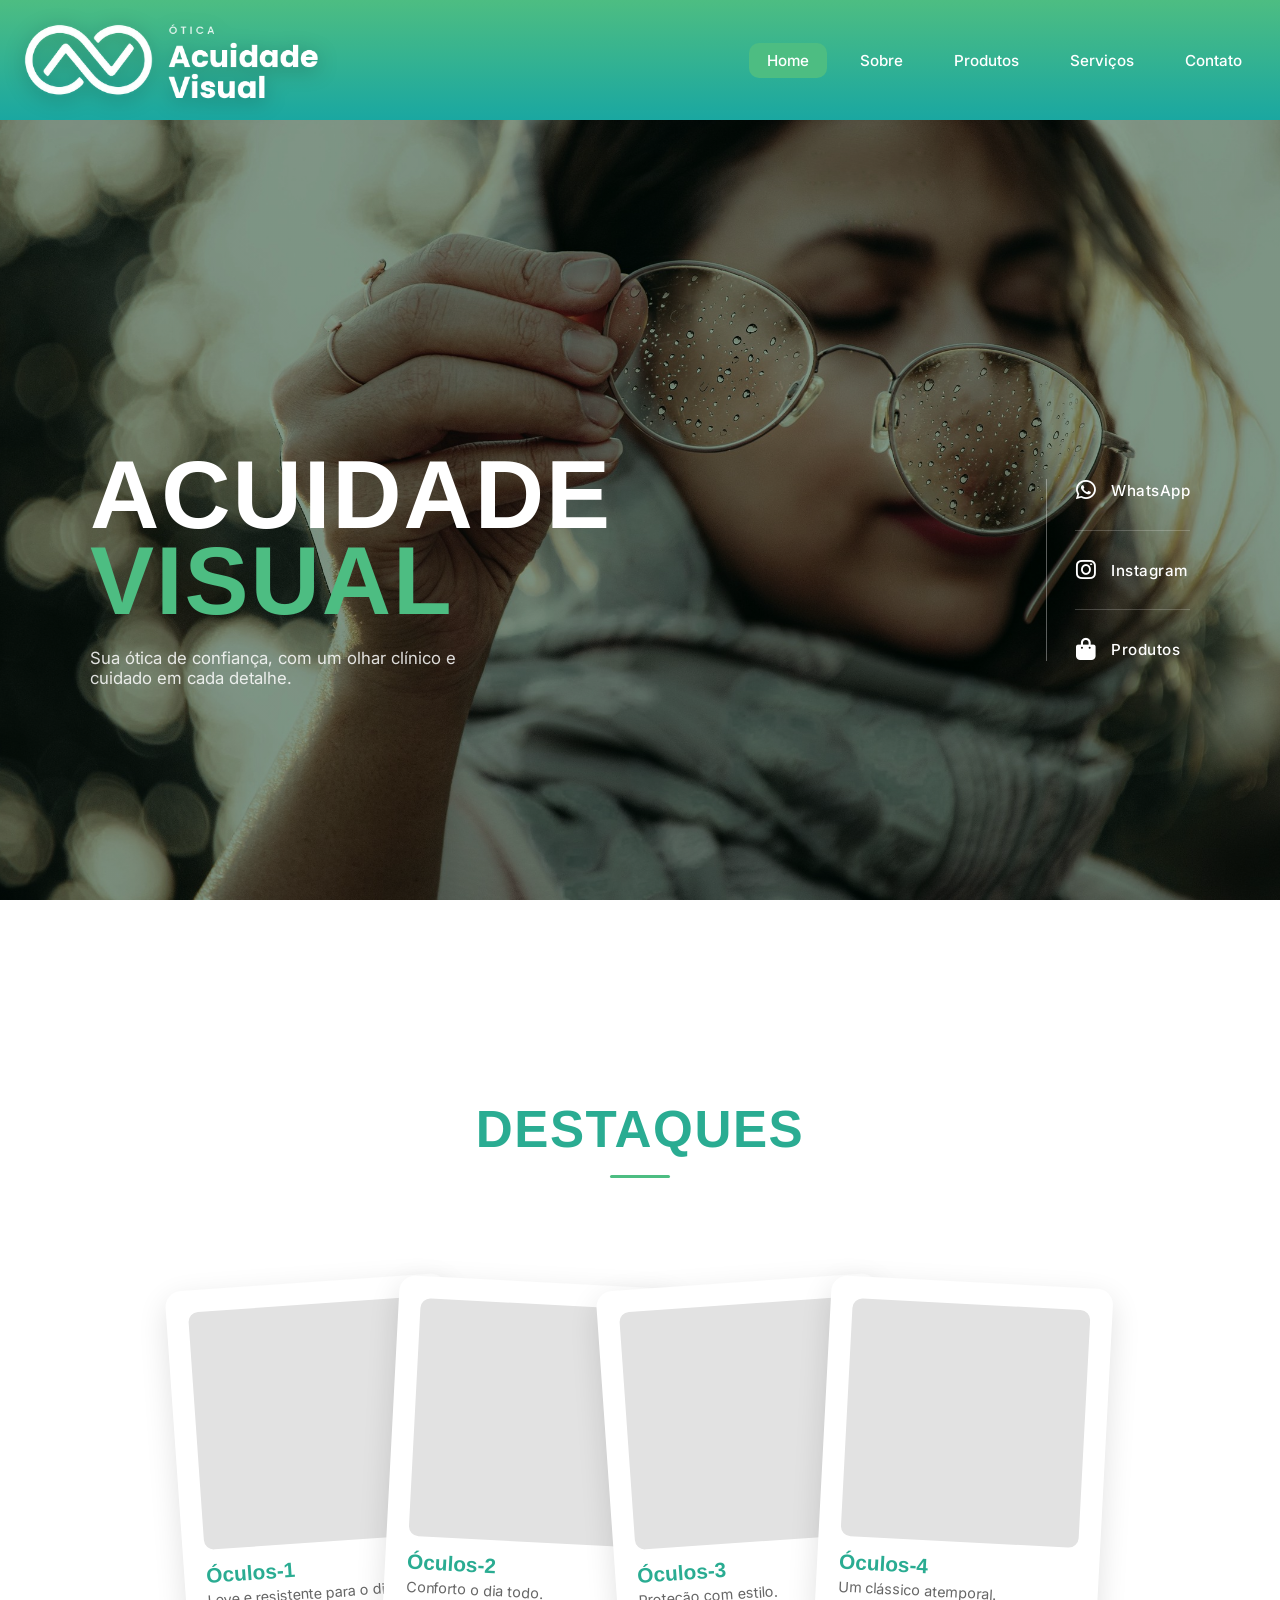
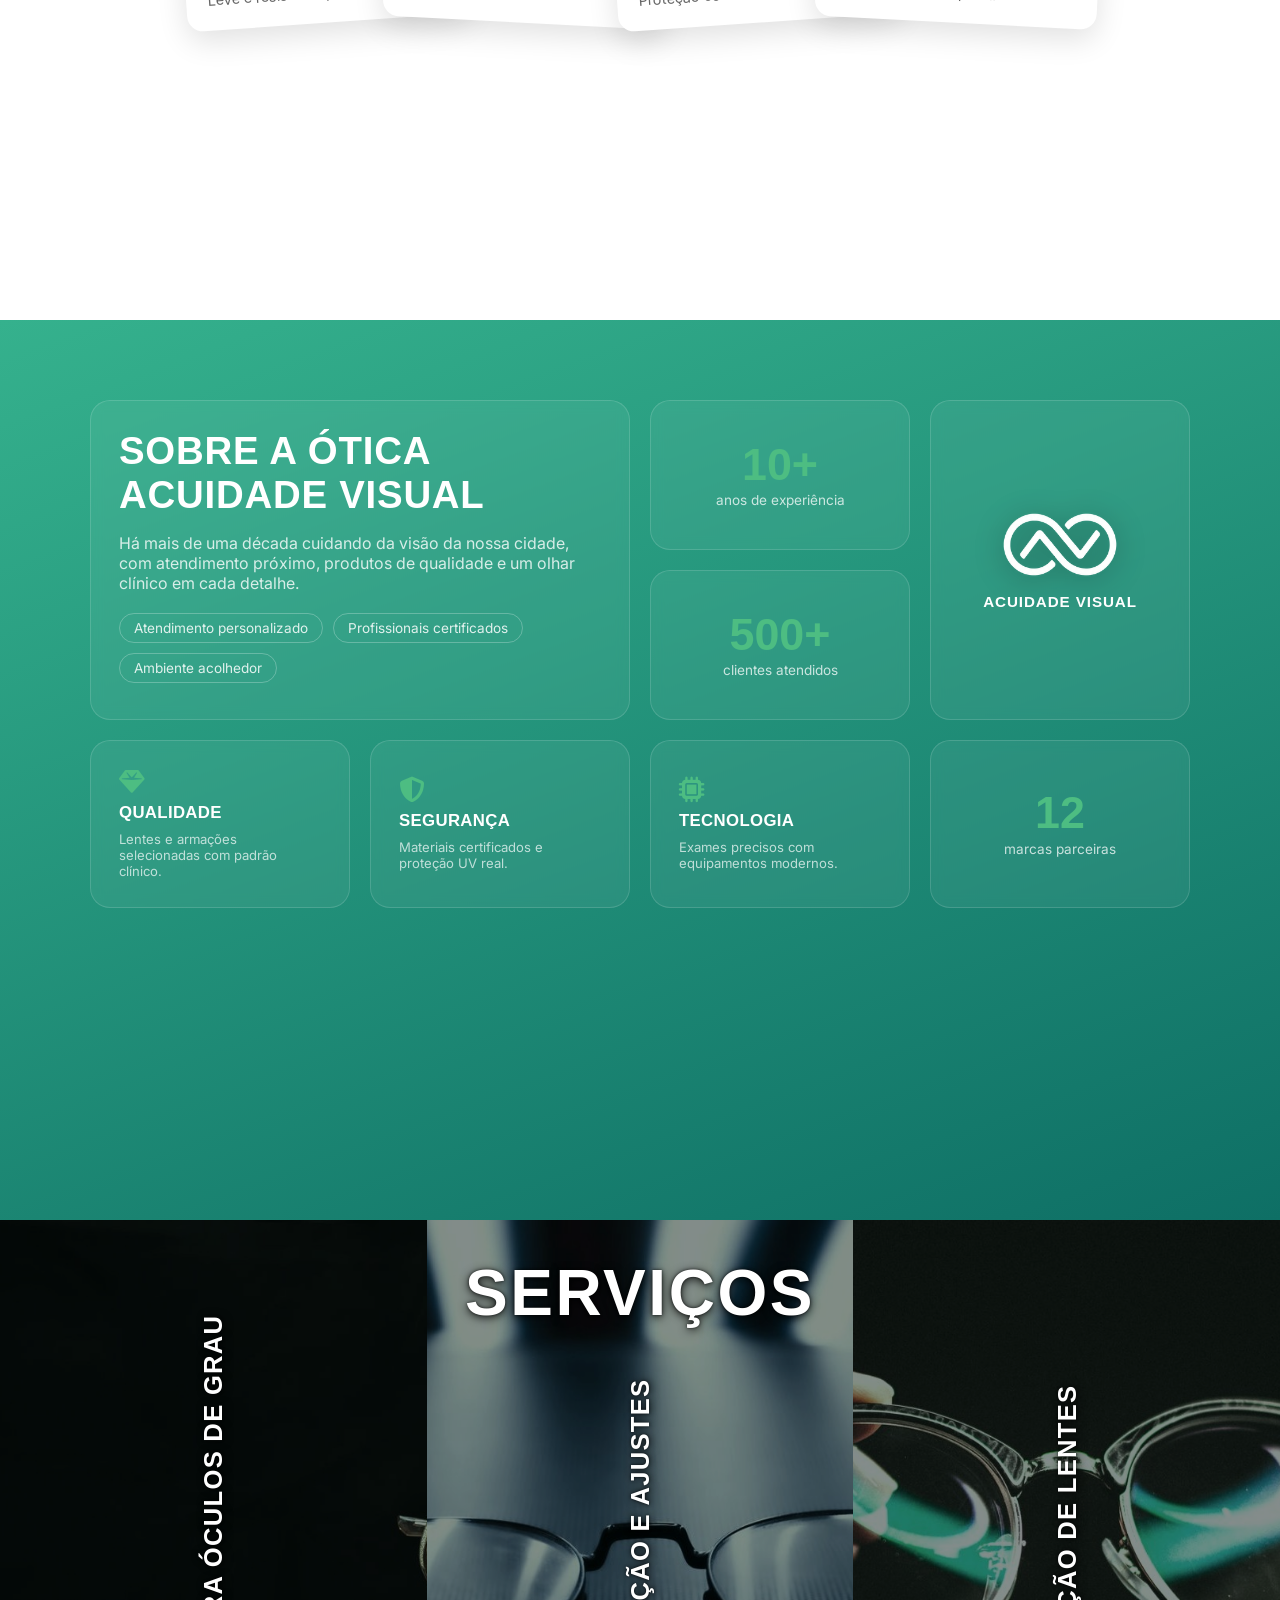
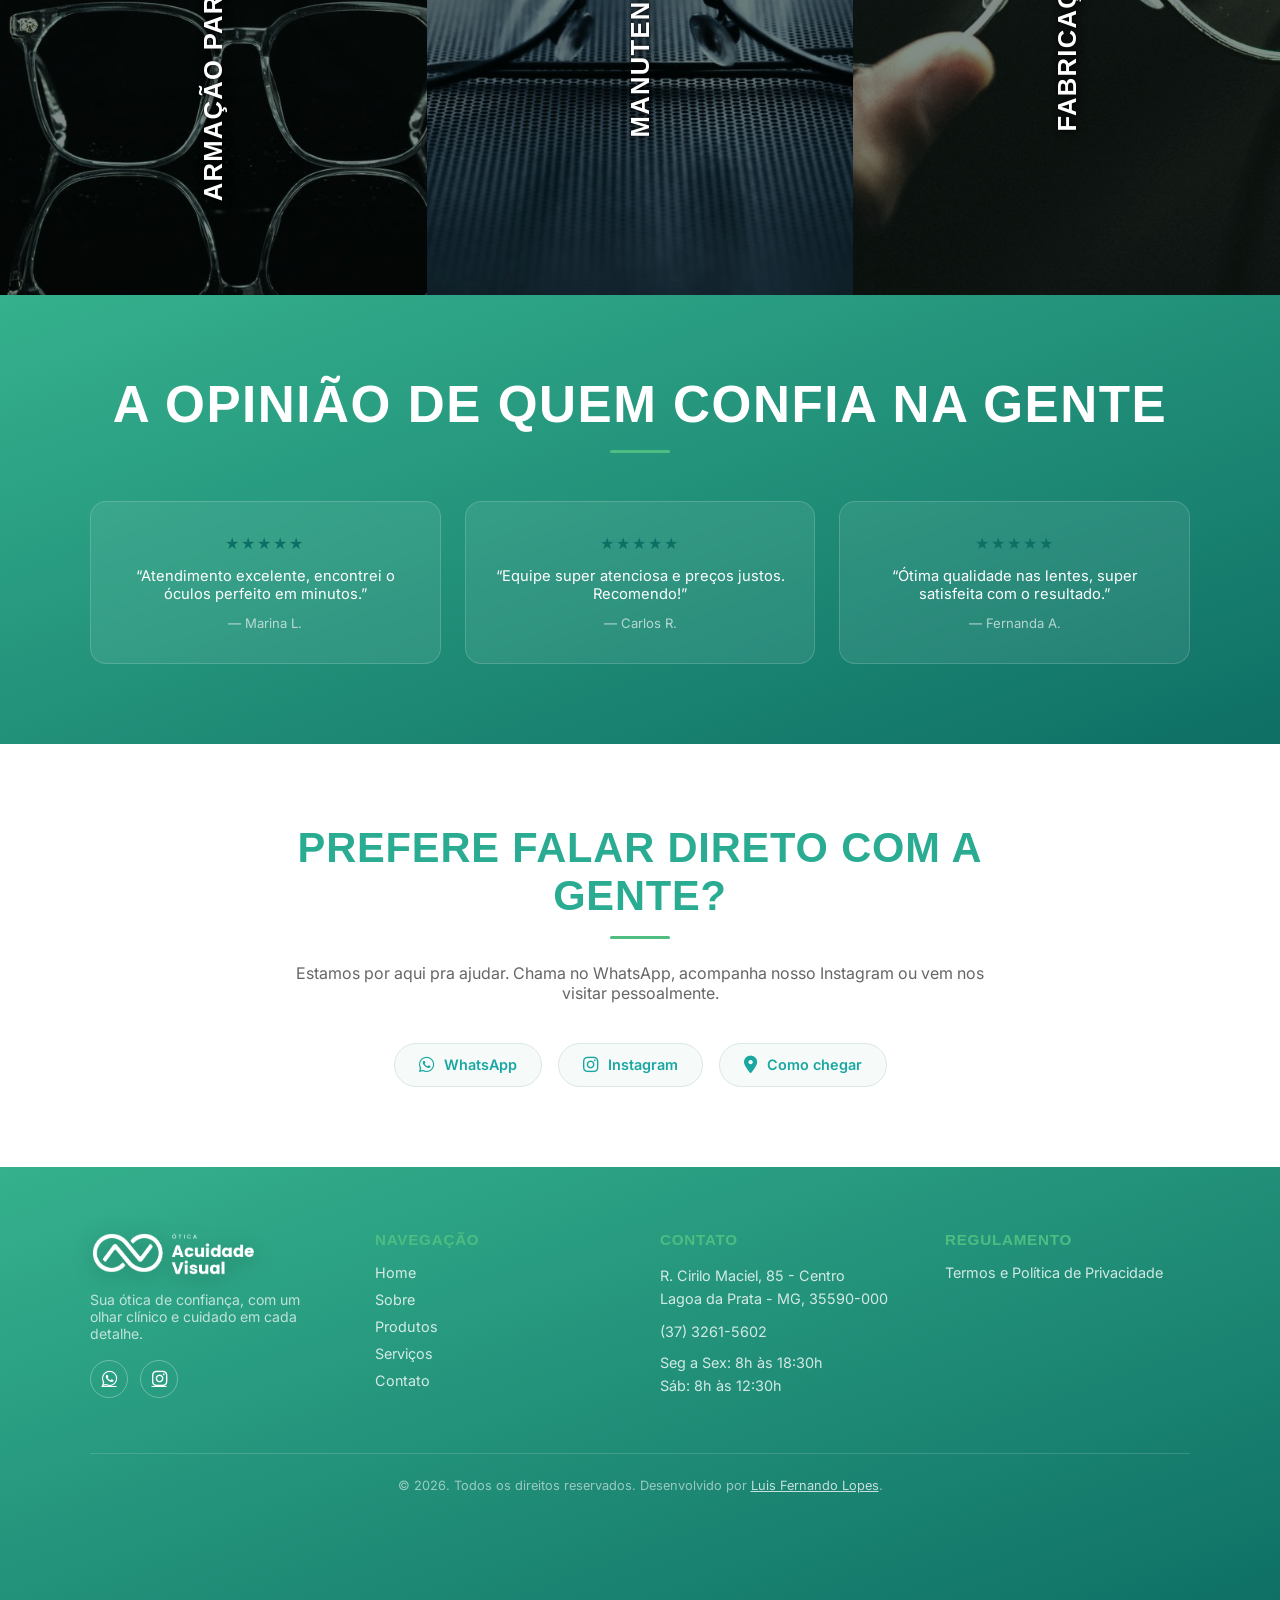
==== commit ecf3badf: "ajustes" ====
--- a/index.html
+++ b/index.html
@@ -150,7 +150,7 @@
                     </div>
         
                     <div class="bento-item bento-logo">
-                        <img src="assets/simbolo.png" alt="">
+                        <img src="src/assets/simbolo.png" alt="">
                         <span>Acuidade Visual</span>
                     </div>
         
